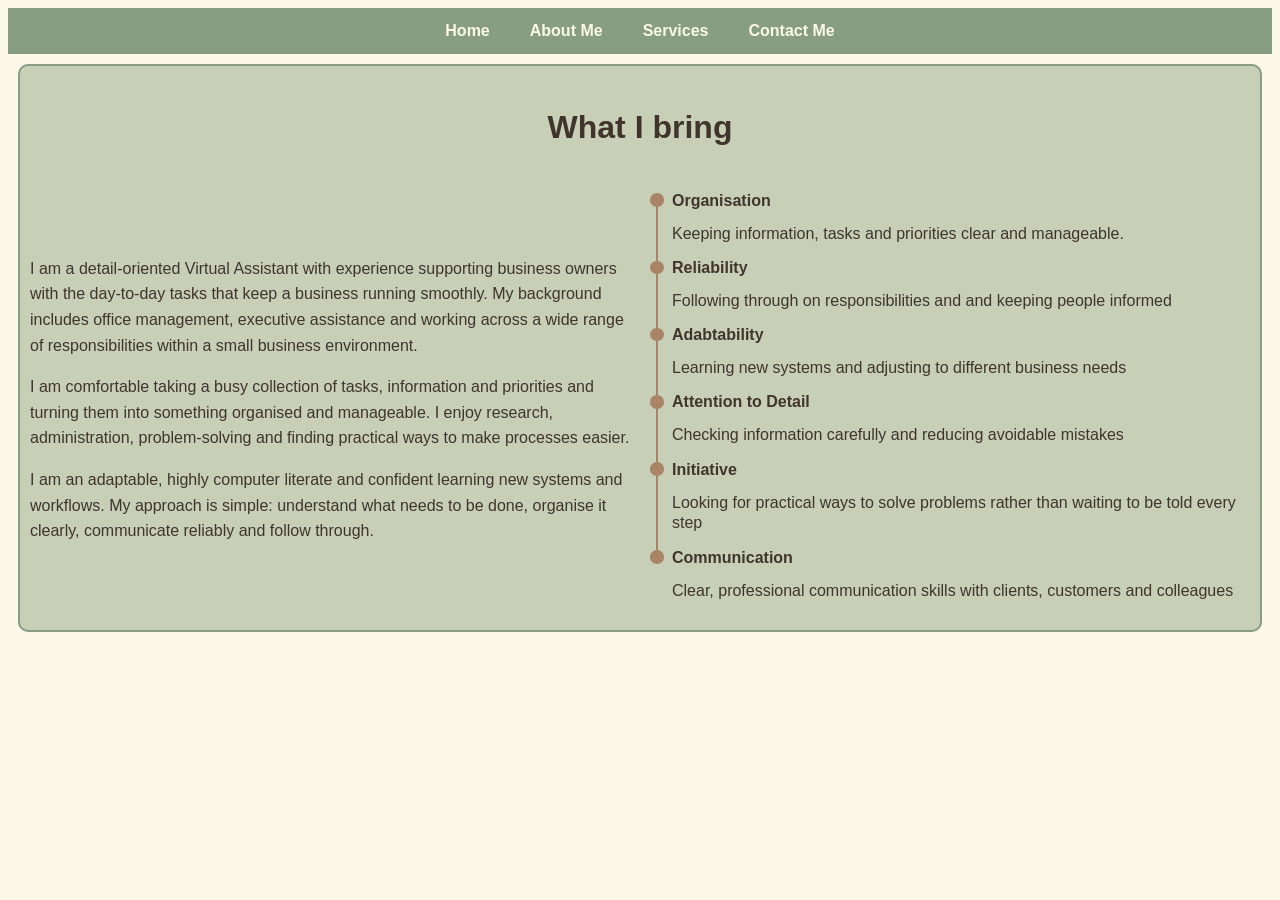
==== about-me.html @ 24ca6c6f "Move portfolio website files to repository root" ====
<!DOCTYPE html>
<html lang="en">
<head>
    <meta charset="UTF-8">
    <meta name="viewport" content="width=device-width, initial-scale=1.0">
    <title>About me</title>
    <link rel="stylesheet" href="styles.css">
</head>

<body>
    <nav>
        <ul>
            <li><a href="index.html">Home</a></li>
            <li><a href="about-me.html">About Me</a></li>
            <li><a href="services.html">Services</a></li>
            <li><a href="contact-me.html">Contact Me</a></li>
        </ul>
    </nav>

    <section id="what-i-bring">
        <h2>What I bring</h2>
        <div id="bio">
            <p>I am a detail-oriented Virtual Assistant with experience supporting business owners with the day-to-day tasks that keep a business running smoothly. My background includes office management, executive assistance and working across a wide range of responsibilities within a small business environment. </p>

            <p>I am comfortable taking a busy collection of tasks, information and priorities and turning them into something organised and manageable. I enjoy research, administration, problem-solving and finding practical ways to make processes easier. </p>

            <p>I am an adaptable, highly computer literate and confident learning new systems and workflows. My approach is simple: understand what needs to be done, organise it clearly, communicate reliably and follow through.</p>
        </div>

        <div id="timeline-list">
            <dl>
                <dt>Organisation</dt>
                <dd>Keeping information, tasks and priorities clear and manageable.</dd>
                <dt>Reliability</dt>
                <dd>Following through on responsibilities and and keeping people informed</dd>
                <dt>Adabtability</dt>
                <dd>Learning new systems and adjusting to different business needs</dd>
                <dt>Attention to Detail</dt>
                <dd>Checking information carefully and reducing avoidable mistakes</dd>
                <dt>Initiative</dt>
                <dd>Looking for practical ways to solve problems rather than waiting to be told every step</dd>
                <dt>Communication</dt>
                <dd>Clear, professional communication skills with clients, customers and colleagues</dd>
            </dl>
        </div>
    </section>

</body>
</html>
---- styles.css ----
/* Universal styles start */
:root {
    --text-color: #40342d;
    --background-page-color: #fcf8e7;
    --background-section-color: #c7cfb7;
    --border-section-color: #879e82;
    --unnamed-color: #a98467;
}

body {
    font-family: 'Trebuchet MS', 'Lucida Sans Unicode', 'Lucida Grande', 'Lucida Sans', Arial, sans-serif;
    line-height: 1.6;
    color: var(--text-color);
    background-color: var(--background-page-color);
}

section {
    background-color: var(--background-section-color);
    border-radius: 10px;
    border: 2px solid var(--border-section-color);
    padding: 10px;
    margin: 10px;
}

h2 {
    font-size: 2rem;
}

/* Universal styles end */

/*Navbar styles start */
nav ul {
    display: flex;
    list-style-type: none;
    padding: 0;
    margin: 0;
    background-color: var(--border-section-color);
    justify-content: center;
}

nav ul li {
    display: block;
    padding: 10px 20px;
}

nav ul li a {
    text-decoration: none;
    color: var(--background-page-color);
    font-weight: bold;
}

nav ul li a:hover {
    color: var(--border-section-color);
    background-color: var(--background-page-color);
    border-radius: 5px;
}


/*Navbar styles end */

/* Header styles start */
#cover-banner {
    object-fit: cover;
    width: 98vw;
    height: 35vh;
    object-position: top;
    border-radius: 20px;
    margin: 0;
    padding: 0;
}

header {
    text-align: center;
}

h1 {
    font-size: 3rem;
}

/* Header styles end */

/* What I bring styles start */

#what-i-bring {
    display: grid;
    grid-template-columns: repeat(2, 1fr);
    align-items: center;
}

#what-i-bring h2{
    grid-column: 1 / -1;
    text-align: center;
}

/* Bio styles start */

#bio {

}

/* Bio styles end */

/* Timeline styles */
#timeline-list dl {
    --timeline-line: var(--unnamed-color);
    position: relative;
    margin: 0;
    padding: 0.5rem 0 0.5rem 2rem;
    text-align: left;
}

#timeline-list dl::before {
    content: "";
    position: absolute;
    top: 0.85rem;
    bottom: 4rem;
    left: 1rem;
    width: 2px;
    background: var(--timeline-line);
}

#timeline-list dl dt,
#timeline-list dl dd {
    position: relative;
    z-index: 1;
    margin: 0;
    padding-bottom: 0.65rem;
}

#timeline-list dl dt {
    font-weight: 700;
}

#timeline-list dl dt::after {
    content: "";
    position: absolute;
    top: 0.35rem;
    left: -1.35rem;
    width: 0.85rem;
    height: 0.85rem;
    border-radius: 50%;
    background: var(--timeline-line);
}

#timeline-list dl dd {
    color: var(--text-color);
    line-height: 1.3;
}

@media (max-width: 520px) {
    #timeline-list dl {
        padding-left: 1.75rem;
    }

    #timeline-list dl dt::after {
        left: -1.67rem;
    }
}
/*Timeline styles end */

/* What I bring styles end */

#navbar {
    display: flex;
    flex-wrap: wrap;
    justify-content: center;
    gap: 0.5rem;
}

#navbar 
a {
    text-decoration: none;
    color: var(--text-color);
    font-weight: bold;
    padding: 0.5rem 1rem;
    border-radius: 5px;
    transition: background-color 0.3s ease;
}

#navbar a:hover {
    background-color: var(--background-page-color);
}

#navbar span {
  padding-right: 0.5rem;
  border-right: 3px solid var(--border-section-color);
}
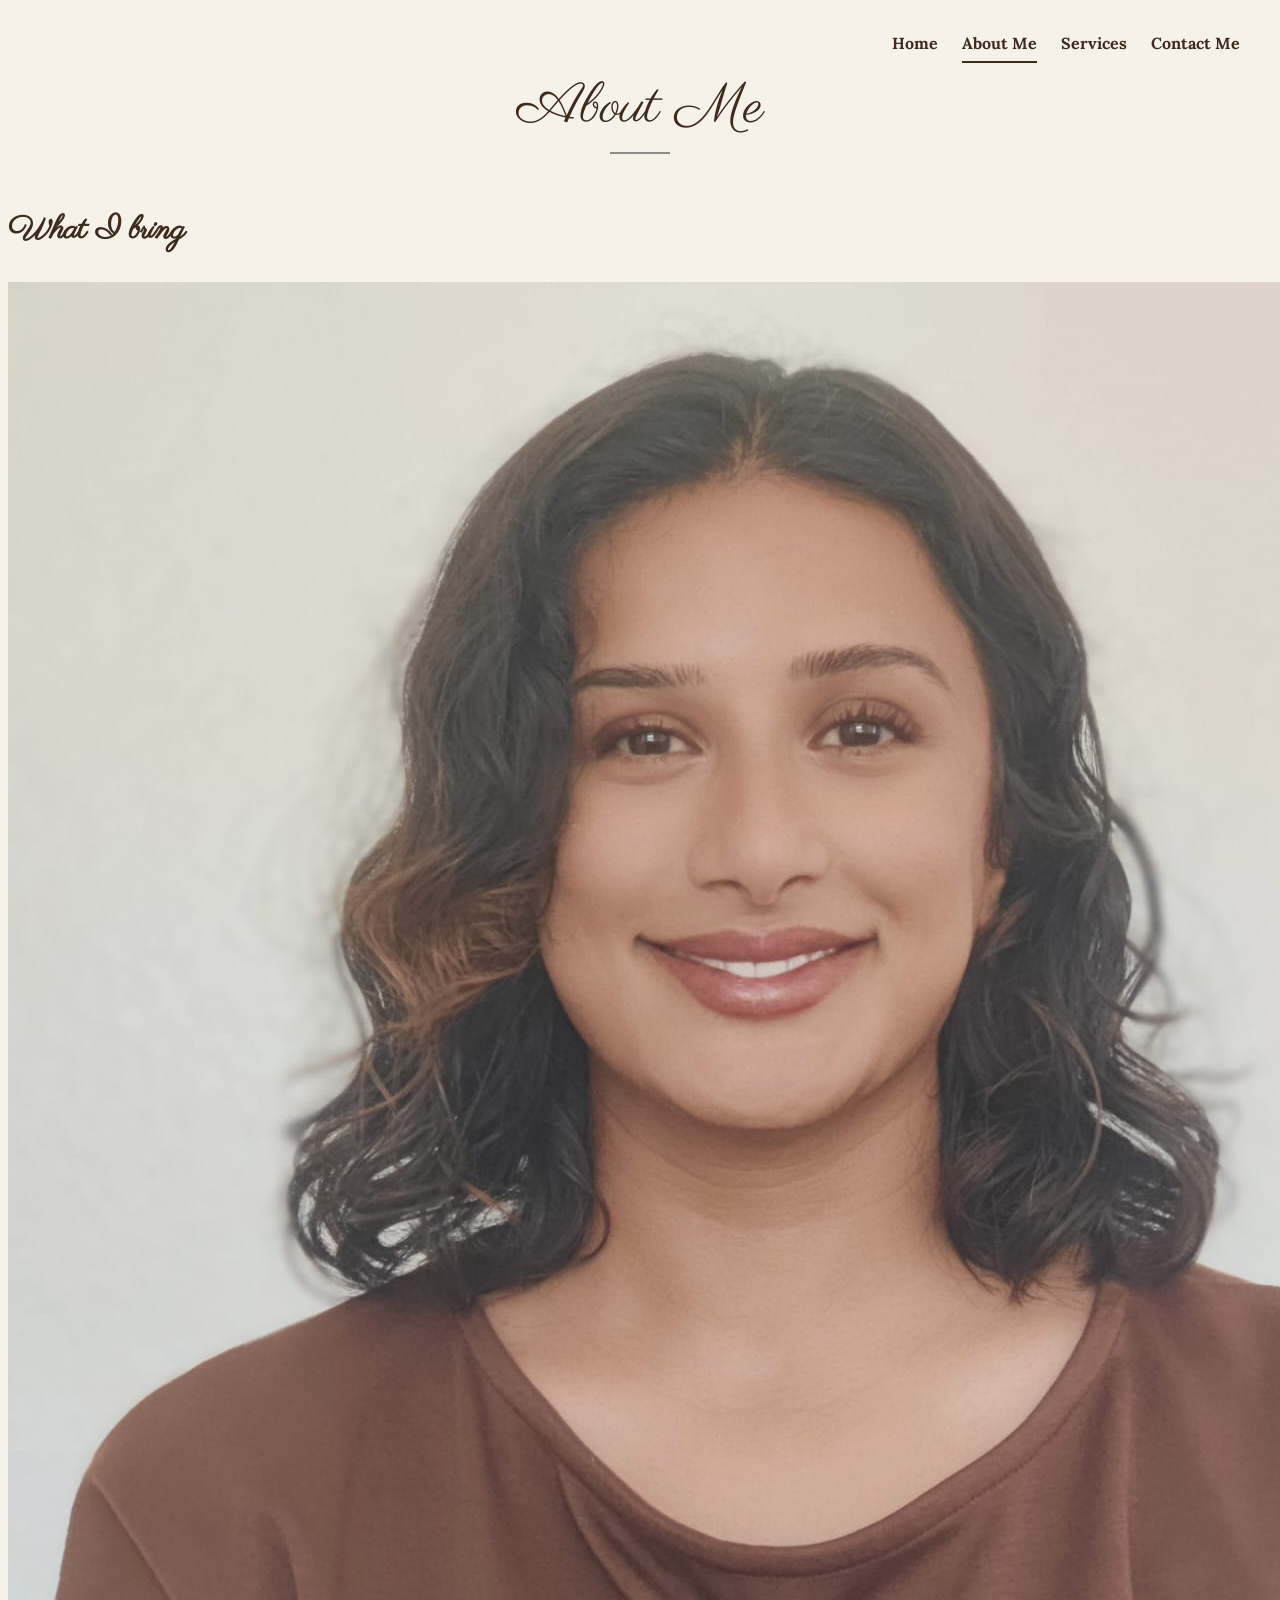
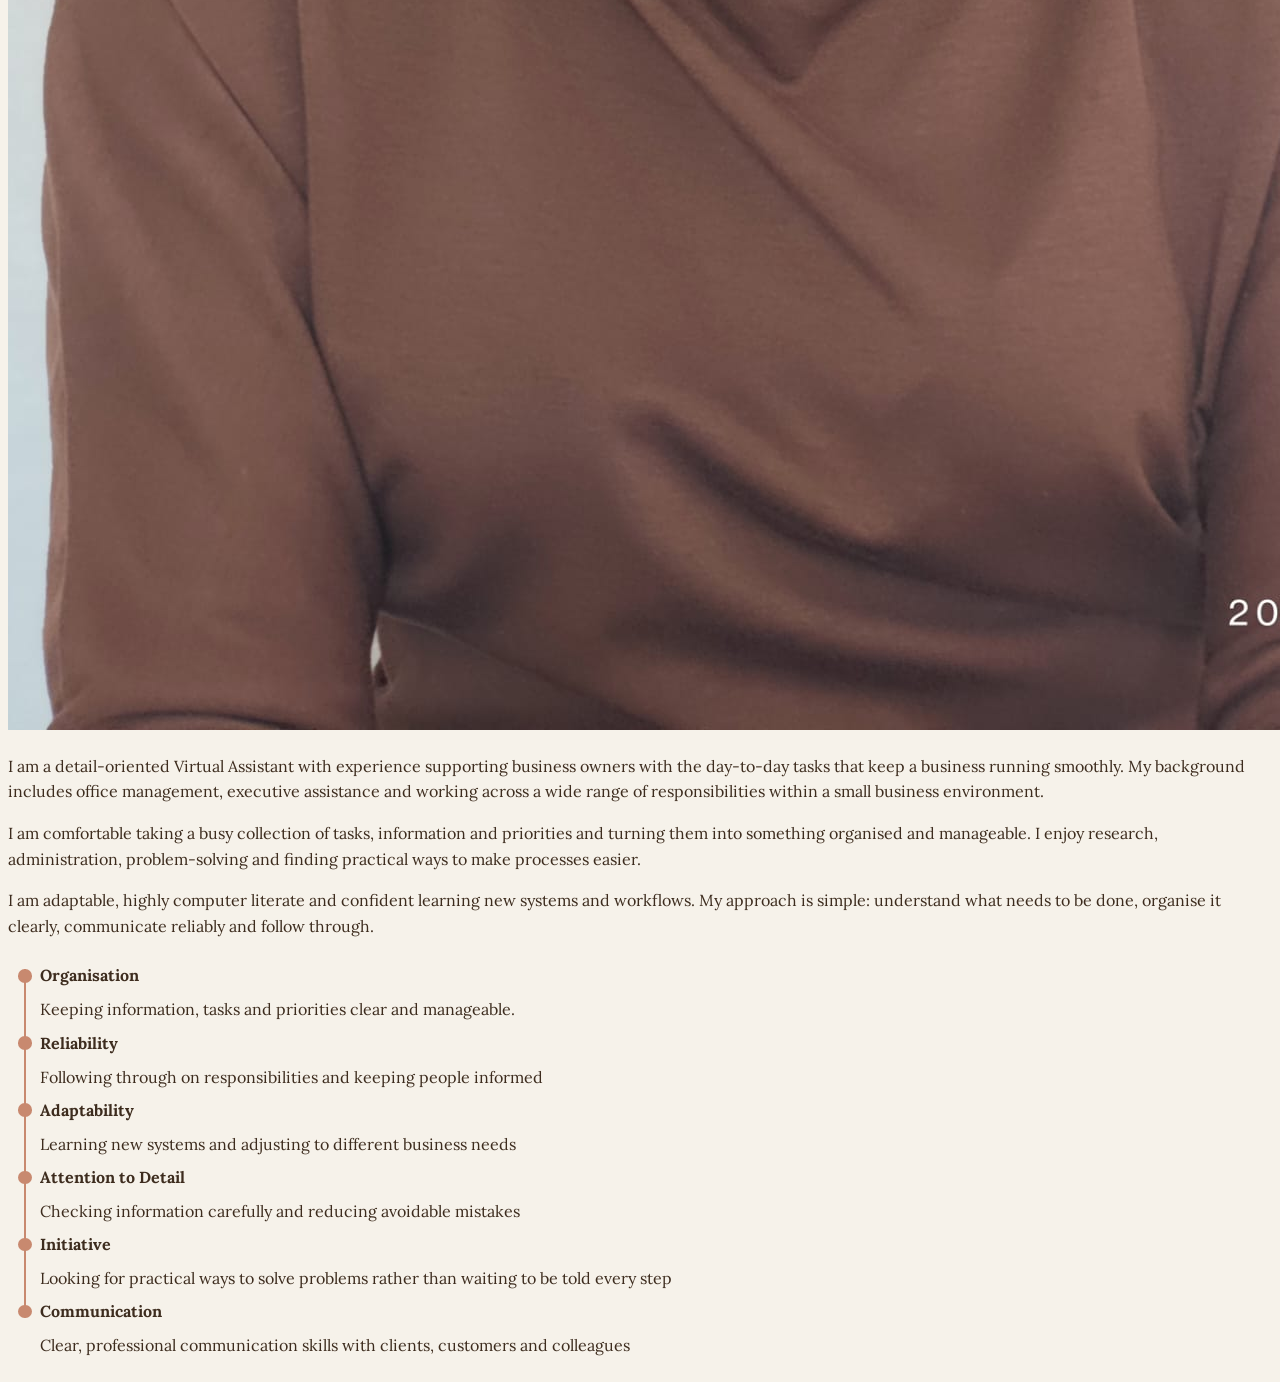
==== commit 35586dd1: "Complete homepage and add page structure" ====
--- a/about-me.html
+++ b/about-me.html
@@ -3,47 +3,72 @@
 <head>
     <meta charset="UTF-8">
     <meta name="viewport" content="width=device-width, initial-scale=1.0">
-    <title>About me</title>
+    <title>About Me — Shabnam | Virtual Assistant</title>
+
     <link rel="stylesheet" href="styles.css">
+    <link rel="preconnect" href="https://fonts.googleapis.com">
+    <link rel="preconnect" href="https://fonts.gstatic.com" crossorigin>
+    <link href="https://fonts.googleapis.com/css2?family=Lora:ital,wght@0,400..700;1,400..700&family=Parisienne&display=swap" rel="stylesheet">
 </head>
 
 <body>
-    <nav>
-        <ul>
-            <li><a href="index.html">Home</a></li>
-            <li><a href="about-me.html">About Me</a></li>
-            <li><a href="services.html">Services</a></li>
-            <li><a href="contact-me.html">Contact Me</a></li>
-        </ul>
-    </nav>
+    <div class="site-header">
+        <a href="index.html" id="logo" aria-label="Home">
+            <svg viewBox="0 0 60 60" width="60" height="60" xmlns="http://www.w3.org/2000/svg">
+            </svg>
+        </a>
+        
+        <nav>
+            <ul>
+                <li><a href="index.html">Home</a></li>
+                <li><a href="about-me.html" class="active" aria-current="page">About Me</a></li>
+                <li><a href="services.html">Services</a></li>
+                <li><a href="contact-me.html">Contact Me</a></li>
+            </ul>
+        </nav>
+    </div>
 
-    <section id="what-i-bring">
-        <h2>What I bring</h2>
-        <div id="bio">
-            <p>I am a detail-oriented Virtual Assistant with experience supporting business owners with the day-to-day tasks that keep a business running smoothly. My background includes office management, executive assistance and working across a wide range of responsibilities within a small business environment. </p>
+    <header class="page-header">
+        <h1 class="script-heading">About Me</h1>
+        <span class="heading-underline" aria-hidden="true"></span>
+    </header>
 
-            <p>I am comfortable taking a busy collection of tasks, information and priorities and turning them into something organised and manageable. I enjoy research, administration, problem-solving and finding practical ways to make processes easier. </p>
+    <main id="about-main">
+        <section class="about-section">
+            <h2 class="script-heading">What I bring</h2>
 
-            <p>I am an adaptable, highly computer literate and confident learning new systems and workflows. My approach is simple: understand what needs to be done, organise it clearly, communicate reliably and follow through.</p>
-        </div>
+            <div class="about-grid">
+                <img src="images/headshot.jpeg" 
+                    alt="Shabnam Nazir, Virtual Assistant, professional headshot." 
+                    id="about-me-headshot">
 
-        <div id="timeline-list">
-            <dl>
-                <dt>Organisation</dt>
-                <dd>Keeping information, tasks and priorities clear and manageable.</dd>
-                <dt>Reliability</dt>
-                <dd>Following through on responsibilities and and keeping people informed</dd>
-                <dt>Adabtability</dt>
-                <dd>Learning new systems and adjusting to different business needs</dd>
-                <dt>Attention to Detail</dt>
-                <dd>Checking information carefully and reducing avoidable mistakes</dd>
-                <dt>Initiative</dt>
-                <dd>Looking for practical ways to solve problems rather than waiting to be told every step</dd>
-                <dt>Communication</dt>
-                <dd>Clear, professional communication skills with clients, customers and colleagues</dd>
-            </dl>
-        </div>
-    </section>
+                <div class="about-bio">
+                    <p>I am a detail-oriented Virtual Assistant with experience supporting business owners with the day-to-day tasks that keep a business running smoothly. My background includes office management, executive assistance and working across a wide range of responsibilities within a small business environment.</p>
+                    <p>I am comfortable taking a busy collection of tasks, information and priorities and turning them into something organised and manageable. I enjoy research, administration, problem-solving and finding practical ways to make processes easier. </p>
+                    <p>I am adaptable, highly computer literate and confident learning new systems and workflows. My approach is simple: understand what needs to be done, organise it clearly, communicate reliably and follow through.</p>
+                </div>
+
+
+                <div id="timeline-list">
+                    <dl>
+                        <dt>Organisation</dt>
+                        <dd>Keeping information, tasks and priorities clear and manageable.</dd>
+                        <dt>Reliability</dt>
+                        <dd>Following through on responsibilities and keeping people informed</dd>
+                        <dt>Adaptability</dt>
+                        <dd>Learning new systems and adjusting to different business needs</dd>
+                        <dt>Attention to Detail</dt>
+                        <dd>Checking information carefully and reducing avoidable mistakes</dd>
+                        <dt>Initiative</dt>
+                        <dd>Looking for practical ways to solve problems rather than waiting to be told every step</dd>
+                        <dt>Communication</dt>
+                        <dd>Clear, professional communication skills with clients, customers and colleagues</dd>
+                    </dl>
+                </div>
+            </div>
+
+        </section>
+    </main>
 
 </body>
-</html>+</html>
--- a/styles.css
+++ b/styles.css
@@ -1,90 +1,326 @@
-/* Universal styles start */
+/* ============================================
+   UNIVERSAL / GLOBAL
+   ============================================ */
 :root {
-    --text-color: #40342d;
-    --background-page-color: #fcf8e7;
-    --background-section-color: #c7cfb7;
-    --border-section-color: #879e82;
-    --unnamed-color: #a98467;
+    /* ---------- Base palette ---------- */
+    --cream:            #f6f2ea;
+    --dark-brown:       #3d2c1e;
+    --sage-green:       #848f87;
+    --soft-sage:        #e9e7db;
+    --light-sage:       #c7cfb7;
+    --terracotta:       #c8896f;
+    --soft-terracotta:  #d99b81;
+
+    /* ---------- Semantic roles ---------- */
+    --background-page:      var(--cream);
+    --background-form:      var(--soft-sage);
+    --background-button:    var(--terracotta);
+    --background-button-hover: #b87660;   /* slightly darker for hover */
+    
+    --text-color:           var(--dark-brown);
+    --text-on-button:       #ffffff;
+    --text-muted:           #6b5b4e;      /* for secondary text */
+
+    --border-input:         var(--light-sage);
+    --border-accent:        var(--sage-green);
+}
+
+*, *::after, *::before {
+    box-sizing: border-box;
+}
+
+html {
+    scroll-behavior: smooth;
 }
 
 body {
-    font-family: 'Trebuchet MS', 'Lucida Sans Unicode', 'Lucida Grande', 'Lucida Sans', Arial, sans-serif;
+    background-color: var(--background-page);
+    color: var(--text-color);
+    font-family: 'Lora', serif;
     line-height: 1.6;
-    color: var(--text-color);
-    background-color: var(--background-page-color);
+}
+
+.script-heading {
+    font-family: 'Parisienne', cursive;
 }
 
 section {
-    background-color: var(--background-section-color);
-    border-radius: 10px;
-    border: 2px solid var(--border-section-color);
-    padding: 10px;
-    margin: 10px;
+    margin: 0;
 }
 
 h2 {
     font-size: 2rem;
 }
 
-/* Universal styles end */
-
-/*Navbar styles start */
+/* ============================================
+   NAVIGATION
+   ============================================ */
+
+.site-header {
+    display: flex;
+    justify-content: space-between;
+    align-items: center;
+    padding: 0.15rem 2rem;
+    background-color: var(--background-page);
+}
+
+#logo {
+    color: var(--sage-green);
+}
+
 nav ul {
     display: flex;
+    gap: 1.5rem;
+    justify-content: center;
     list-style-type: none;
+    margin: 0;
     padding: 0;
-    margin: 0;
-    background-color: var(--border-section-color);
-    justify-content: center;
-}
-
-nav ul li {
+}
+
+nav a {
+    border-bottom: 2px solid transparent;
+    color: var(--text-color); 
+    font-weight: bold;
+    padding: 0.5rem 0;
+    text-decoration: none;
+    transition: border-color 0.2s ease;
+}
+
+nav a:hover {
+    border-bottom-color: var(--text-color);
+}
+
+nav a.active {
+    border-bottom-color: var(--text-color);
+}
+
+/* ============================================
+   HOME PAGE (index.html)
+   ============================================ */
+
+header h1 {
+    font-size: 4.5rem;
+    font-weight: 400;
+    line-height: 1;
+    margin: 0 0 0.5rem 0;
+}
+
+.heading-underline {
+    background-color: var(--sage-green);
+    display: inline-block;
+    height: 2px;
+    margin: 0.5rem 0 1rem 0;
+    width: 60px;
+}
+
+.hero-tagline {
+    color: var(--text-muted);
+    font-size: 1.125rem;
+    margin: 0;
+}
+
+.hero-text {
+    align-items: center;
+    display: flex;
+    flex-direction: column;
+    padding: 1rem 1rem;
+    text-align: center;
+}
+
+#cover-banner {
+    height: 35vh;
+    margin: 0;
+    object-fit: cover;
+    object-position: top;
+    padding: 0;
+    width: 100%;
+}
+
+.hero-image-wrapper {
+    position: relative;
+    line-height: 0;      /* removes tiny gap below image */
+}
+
+.curve-divider {
+    position: absolute;
+    bottom: -1px;        /* tiny overlap to prevent sub-pixel gap */
+    left: 0;
+    width: 100%;
+    height: 80px;
+}
+
+#index-main {
+    display: grid;
+    gap: 4rem;
+    grid-template-columns: 1fr 1fr;
+    margin: 0 auto;
+    max-width: 1050px;
+    padding: 1rem 3rem 3rem 3rem;
+}
+
+#index-headshot-container {
+    position: relative;
+}
+
+#index-headshot-svg-left {
+    position: absolute;
+    max-width: 300px;
+    z-index: -1;
+    top: 120%;
+    left: 25%;
+    transform: translate(-50%, -50%);
+}
+
+#headshot-svg-right {
+    position: absolute;
+    max-width: 300px;
+    max-height: 350px;
+    z-index: -1;
+    top: 120%;
+    left: 38%;
+    transform: translate(-50%, -50%) rotate(30deg);
+}
+
+#index-headshot {
+    border-radius: 40%;
     display: block;
-    padding: 10px 20px;
-}
-
-nav ul li a {
-    text-decoration: none;
-    color: var(--background-page-color);
-    font-weight: bold;
-}
-
-nav ul li a:hover {
-    color: var(--border-section-color);
-    background-color: var(--background-page-color);
-    border-radius: 5px;
-}
-
-
-/*Navbar styles end */
-
-/* Header styles start */
-#cover-banner {
+    height: auto;
+    width: 100%;
+    margin: 0 auto 0.5rem auto;
+    max-width: 300px;
     object-fit: cover;
-    width: 98vw;
-    height: 35vh;
-    object-position: top;
-    border-radius: 20px;
-    margin: 0;
-    padding: 0;
-}
-
-header {
+}
+
+.short-bio {
+    display: flex;
+    flex-direction: column;
+    align-items: center;
+    margin: 0 auto;
+    max-width: 400px;
+}
+
+.bio-text h2 {
+    margin-bottom: 0.25rem;
+    margin-top: 0.25rem;
+    z-index: 1;
+}
+
+.bio-text p {
+    color: var(--text-muted);
+    margin-top: 0.25rem;
+    margin-bottom: 0;
+}
+
+.scroll-to-form {
+    display: none;
+}
+
+.cta {
+    background-color: var(--background-form);
+    border-radius: 24px;
+    padding: 2rem;
+}
+
+.form-field {
+    margin-bottom: 1.25rem;
+}
+
+label {
+    display: block;
+    font-size: 0.9rem;
+    font-weight: 500;
+    margin-bottom: 0.35rem;
+    color: var(--text-color); 
+    font-family: inherit;
+}
+
+input, textarea {
+    width: 100%;
+    padding: 0.75rem 1rem;
+    border: 1px solid var(--border-input);
+    border-radius: 8px;
+    background-color: var(--cream);
+    font-family: inherit;
+    font-size: 1rem;
+}
+
+textarea {
+    resize: vertical;
+}
+
+input:focus, textarea:focus {
+    outline: none;
+    border-color: var(--sage-green);
+    box-shadow: 0 0 0 3px rgba(142, 163, 132, 0.2);
+}
+
+.honeypot {
+    display: none;
+}
+
+button {
+    background-color: var(--background-button);
+    color: var(--text-on-button);
+    border: none;
+    border-radius: 999px;
+    padding: 0.85rem 2rem;
+    width: 100%;
+    font-size: 1rem;
+    font-family: inherit;
+    font-weight: 500;
+    cursor: pointer;
+    transition: background-color 0.2s ease;
+    margin-top: 0.5rem;
+}
+
+button:hover {
+    background-color: var(--background-button-hover);
+}
+
+.arrow {
+    display: inline-block;
+    transition: transform 0.2s ease;
+}
+
+button:hover .arrow {
+    transform: translateX(4px);
+}
+
+#form-result {
+    color: var(--text-color);
+    font-size: 1rem;
     text-align: center;
-}
-
-h1 {
-    font-size: 3rem;
-}
-
-/* Header styles end */
-
-/* What I bring styles start */
+    margin-top: 1rem;
+    min-height: 1.5rem; /* reserves space so layout doesn't jump */
+}
+
+
+/* ===================================================================
+   SHARED PAGES HEADERS (about-me.html, services.html, contact.html)
+   =================================================================== */
+
+.page-header {
+    text-align: center;
+    padding: 3rem, 1rem, 1rem, 1rem;
+}
+
+.page-header h1 {
+    font-size: 3.5rem;
+    font-weight: 400;
+    line-height: 1;
+    margin: 0 0 0.5rem 0;
+}
+
+
+
+/* ============================================
+   ABOUT PAGE (about-me.html)
+   ============================================ */
 
 #what-i-bring {
+    align-items: center;
     display: grid;
     grid-template-columns: repeat(2, 1fr);
-    align-items: center;
 }
 
 #what-i-bring h2{
@@ -92,39 +328,30 @@
     text-align: center;
 }
 
-/* Bio styles start */
-
-#bio {
-
-}
-
-/* Bio styles end */
-
-/* Timeline styles */
 #timeline-list dl {
-    --timeline-line: var(--unnamed-color);
+    --timeline-line: var(--terracotta);
+    margin: 0;
+    padding: 0.5rem 0 0.5rem 2rem;
     position: relative;
-    margin: 0;
-    padding: 0.5rem 0 0.5rem 2rem;
     text-align: left;
 }
 
 #timeline-list dl::before {
+    background: var(--timeline-line);
+    bottom: 4rem;
     content: "";
+    left: 1rem;
     position: absolute;
     top: 0.85rem;
-    bottom: 4rem;
-    left: 1rem;
     width: 2px;
-    background: var(--timeline-line);
 }
 
 #timeline-list dl dt,
 #timeline-list dl dd {
+    margin: 0;
+    padding-bottom: 0.65rem;
     position: relative;
     z-index: 1;
-    margin: 0;
-    padding-bottom: 0.65rem;
 }
 
 #timeline-list dl dt {
@@ -132,14 +359,14 @@
 }
 
 #timeline-list dl dt::after {
+    background: var(--timeline-line);
+    border-radius: 50%;
     content: "";
     position: absolute;
     top: 0.35rem;
     left: -1.35rem;
     width: 0.85rem;
     height: 0.85rem;
-    border-radius: 50%;
-    background: var(--timeline-line);
 }
 
 #timeline-list dl dd {
@@ -156,32 +383,72 @@
         left: -1.67rem;
     }
 }
-/*Timeline styles end */
-
-/* What I bring styles end */
-
-#navbar {
-    display: flex;
-    flex-wrap: wrap;
-    justify-content: center;
-    gap: 0.5rem;
-}
-
-#navbar 
-a {
-    text-decoration: none;
-    color: var(--text-color);
-    font-weight: bold;
-    padding: 0.5rem 1rem;
-    border-radius: 5px;
-    transition: background-color 0.3s ease;
-}
-
-#navbar a:hover {
-    background-color: var(--background-page-color);
-}
-
-#navbar span {
-  padding-right: 0.5rem;
-  border-right: 3px solid var(--border-section-color);
-}+
+/* ============================================
+   Mobile responsiveness
+   ============================================ */
+
+@media (max-width: 768px) {
+    #index-main {
+        grid-template-columns: 1fr;
+        gap: 2rem;
+        padding: 1rem 1.25rem 3rem 1.25rem;
+    }
+
+    header h1 {
+        font-size: 3rem;
+    }
+
+    .hero-tagline {
+        font-size: 1rem;
+    }
+
+    .site-header {
+        flex-direction: column;
+        gap: 0.5rem;
+        padding: 0.75rem 1rem;
+    }
+
+    nav a {
+        font-size: 0.9rem;
+    }
+
+    #index-headshot {
+        max-width: 250px;
+    }
+
+    #index-headshot-svg-left, #index-headshot-svg-right {
+        display: none;
+    }
+
+     .scroll-to-form {
+        background-color: var(--background-button);
+        color: var(--text-on-button);
+        display: block;
+        text-align: center;
+        text-decoration: none;
+        padding: 0.85rem 2rem;
+        border-radius: 999px;
+        font-weight: 500;
+        margin-top: 0.25rem;
+        transition: background-color 0.2s ease;
+    }
+    
+    .scroll-to-form:hover {
+        background-color: var(--background-button-hover);
+    }
+
+    .cta {
+        padding: 1.5rem;
+    }
+
+    .cta h2 {
+        font-size: 2rem;
+    }
+
+    button {
+        padding: 0.75rem 1.5rem;
+        font-size: 0.95rem;
+    }
+}
+
